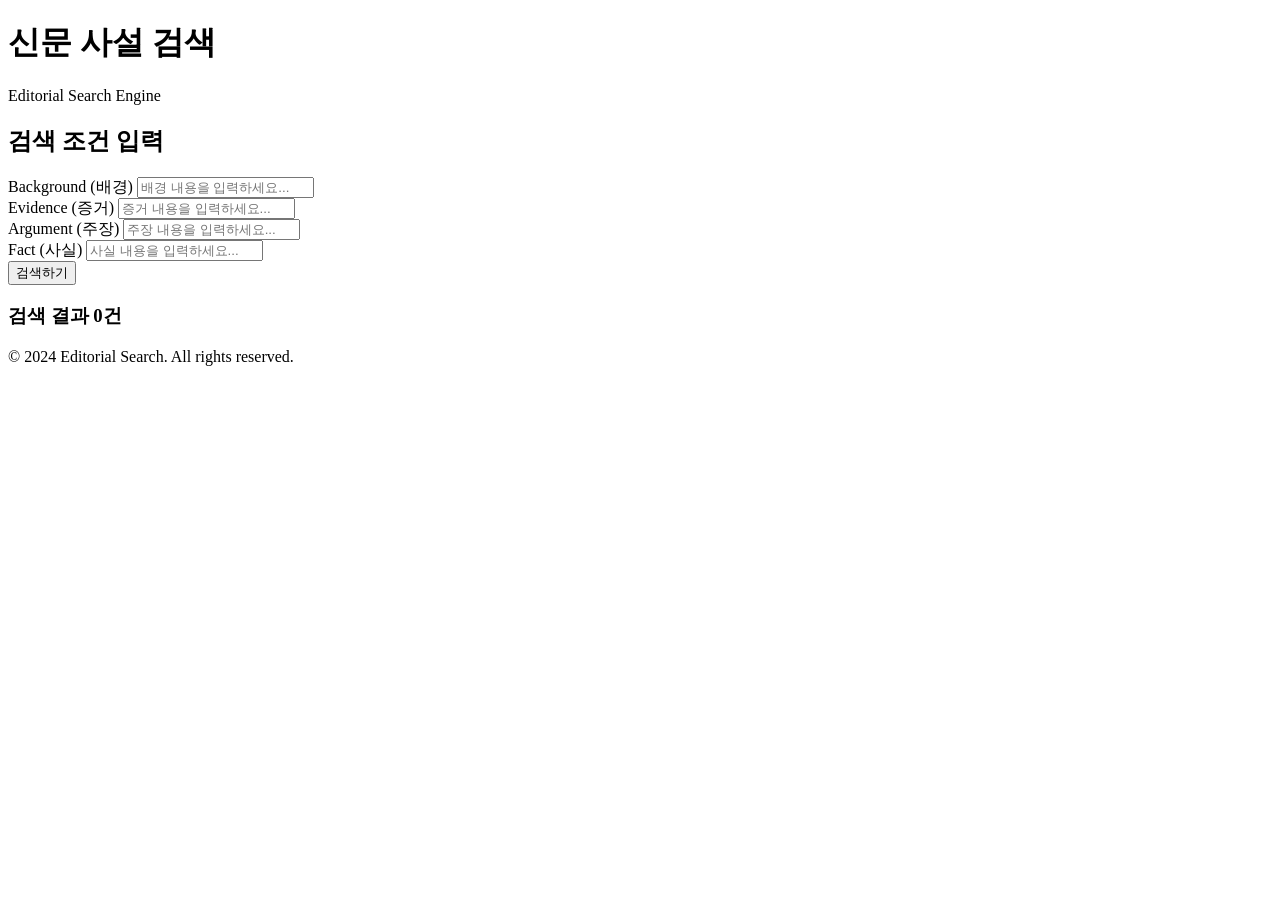
==== index.html @ 93cb691b "Add files via upload" ====
<!DOCTYPE html>
<html lang="ko">
<head>
    <meta charset="UTF-8">
    <meta name="viewport" content="width=device-width, initial-scale=1.0">
    <title>신문 사설 검색 (Editorial Search)</title>
    <link rel="stylesheet" href="style.css">
    
    <!-- Google Fonts for Korean Support and Aesthetics -->
    <link rel="preconnect" href="https://fonts.googleapis.com">
    <link rel="preconnect" href="https://fonts.gstatic.com" crossorigin>
    <link href="https://fonts.googleapis.com/css2?family=Noto+Sans+KR:wght@300;400;500;700&family=Outfit:wght@400;600&display=swap" rel="stylesheet">
</head>
<body>

    <header>
        <div class="header-content">
            <h1>신문 사설 검색</h1>
            <p>Editorial Search Engine</p>
        </div>
    </header>

    <main>
        <section class="search-container">
            <div class="search-card">
                <h2>검색 조건 입력</h2>
                <div class="input-group">
                    <label for="search-background">Background (배경)</label>
                    <input type="text" id="search-background" placeholder="배경 내용을 입력하세요...">
                </div>
                <div class="input-group">
                    <label for="search-evidence">Evidence (증거)</label>
                    <input type="text" id="search-evidence" placeholder="증거 내용을 입력하세요...">
                </div>
                <div class="input-group">
                    <label for="search-argument">Argument (주장)</label>
                    <input type="text" id="search-argument" placeholder="주장 내용을 입력하세요...">
                </div>
                <div class="input-group">
                    <label for="search-fact">Fact (사실)</label>
                    <input type="text" id="search-fact" placeholder="사실 내용을 입력하세요...">
                </div>
                <button id="search-btn">검색하기</button>
            </div>
        </section>

        <section class="results-container">
            <div id="results-header">
                <h3>검색 결과 <span id="result-count">0</span>건</h3>
            </div>
            <div id="results-list">
                <!-- Results will be injected here via JS -->
            </div>
        </section>
    </main>

    <footer>
        <p>&copy; 2024 Editorial Search. All rights reserved.</p>
    </footer>

    <script src="script.js"></script>
</body>
</html>
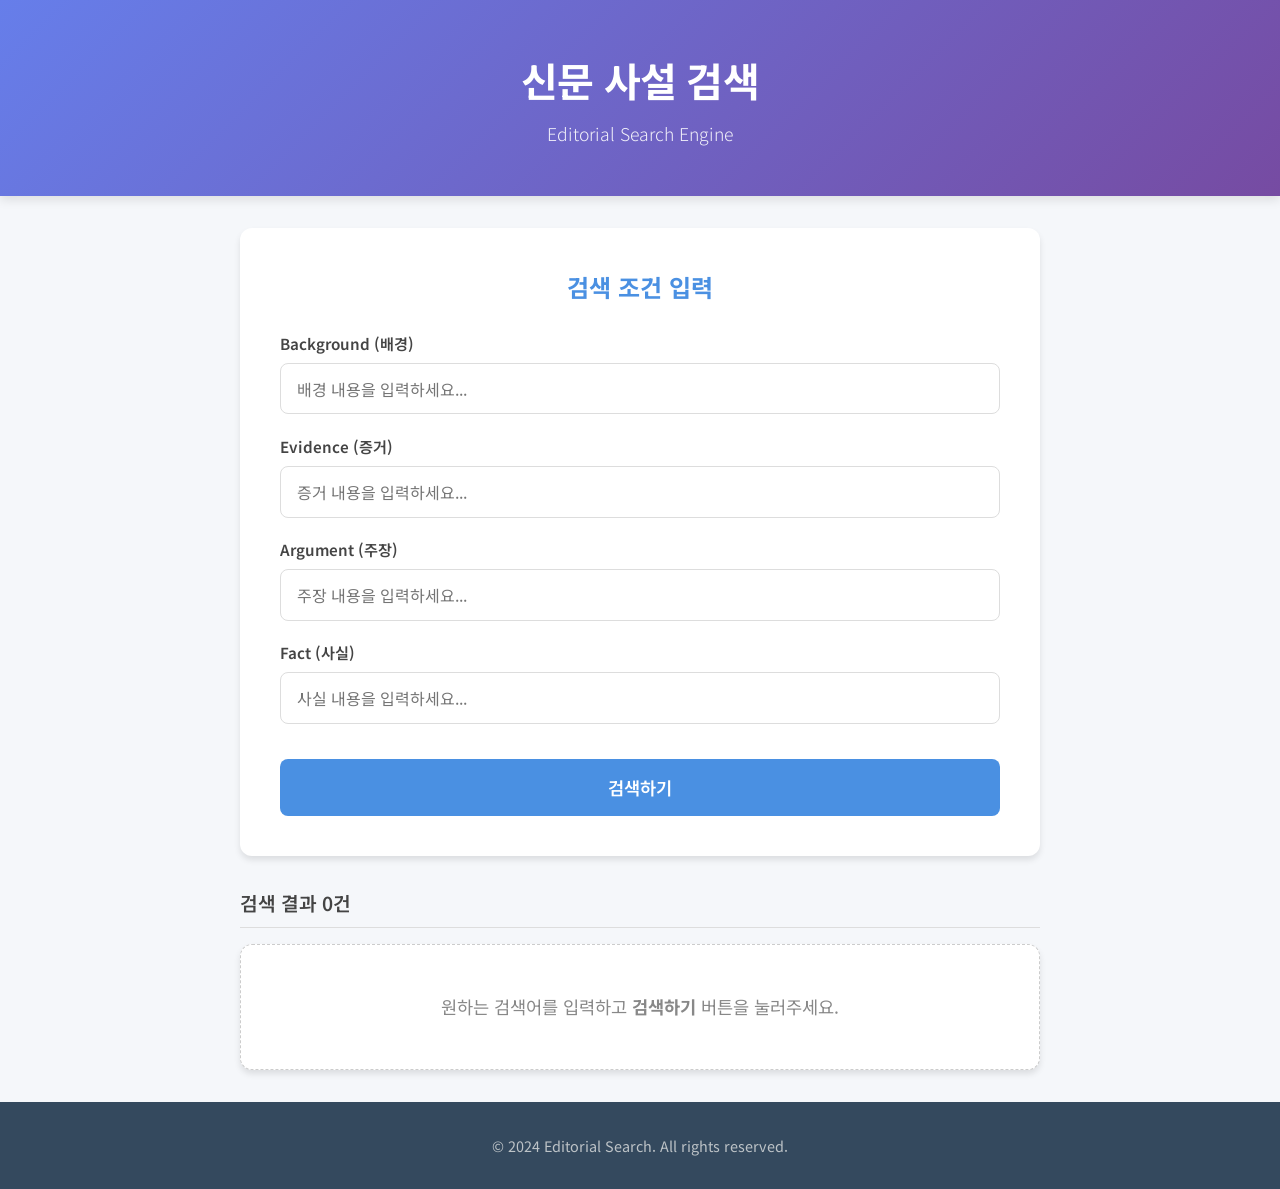
==== commit 83c400b8: "Add files via upload" ====
--- a/index.html
+++ b/index.html
@@ -1,16 +1,332 @@
 <!DOCTYPE html>
 <html lang="ko">
+
 <head>
     <meta charset="UTF-8">
     <meta name="viewport" content="width=device-width, initial-scale=1.0">
     <title>신문 사설 검색 (Editorial Search)</title>
-    <link rel="stylesheet" href="style.css">
-    
+
     <!-- Google Fonts for Korean Support and Aesthetics -->
     <link rel="preconnect" href="https://fonts.googleapis.com">
     <link rel="preconnect" href="https://fonts.gstatic.com" crossorigin>
-    <link href="https://fonts.googleapis.com/css2?family=Noto+Sans+KR:wght@300;400;500;700&family=Outfit:wght@400;600&display=swap" rel="stylesheet">
+    <link
+        href="https://fonts.googleapis.com/css2?family=Noto+Sans+KR:wght@300;400;500;700&family=Outfit:wght@400;600&display=swap"
+        rel="stylesheet">
+
+    <!-- Internal CSS (Combined for Portability) -->
+    <style>
+        /* CSS Reset & Normalize */
+        html {
+            -webkit-text-size-adjust: 100%;
+            -moz-text-size-adjust: 100%;
+            text-size-adjust: 100%;
+        }
+
+        *,
+        *::before,
+        *::after {
+            box-sizing: border-box;
+            margin: 0;
+            padding: 0;
+        }
+
+        body {
+            margin: 0;
+            font-family: 'Noto Sans KR', 'Outfit', -apple-system, BlinkMacSystemFont, "Segoe UI", Roboto, "Helvetica Neue", Arial, sans-serif;
+            -webkit-font-smoothing: antialiased;
+            -moz-osx-font-smoothing: grayscale;
+            background-color: var(--secondary-color);
+            color: var(--text-color);
+            line-height: 1.6;
+            display: flex;
+            flex-direction: column;
+            min-height: 100vh;
+        }
+
+        :root {
+            --primary-color: #4a90e2;
+            --secondary-color: #f5f7fa;
+            --text-color: #333;
+            --accent-color: #e94e77;
+            --card-bg: #ffffff;
+            --shadow: 0 4px 6px rgba(0, 0, 0, 0.1);
+            --shadow-hover: 0 10px 20px rgba(0, 0, 0, 0.15);
+            --border-radius: 12px;
+        }
+
+        /* Header */
+        header {
+            background: linear-gradient(135deg, #667eea 0%, #764ba2 100%);
+            color: white;
+            padding: 3rem 1rem;
+            text-align: center;
+            box-shadow: 0 4px 10px rgba(0, 0, 0, 0.1);
+        }
+
+        header h1 {
+            font-size: 2.5rem;
+            font-weight: 700;
+            margin-bottom: 0.5rem;
+            letter-spacing: -0.02em;
+        }
+
+        header p {
+            font-size: 1.1rem;
+            opacity: 0.9;
+            font-weight: 300;
+        }
+
+        /* Main Layout */
+        main {
+            flex: 1;
+            max-width: 1200px;
+            margin: 0 auto;
+            width: 100%;
+            padding: 2rem;
+            display: flex;
+            flex-direction: column;
+            gap: 2rem;
+        }
+
+        /* Search Section */
+        .search-container {
+            display: flex;
+            justify-content: center;
+        }
+
+        .search-card {
+            background: var(--card-bg);
+            padding: 2.5rem;
+            border-radius: var(--border-radius);
+            box-shadow: var(--shadow);
+            width: 100%;
+            max-width: 800px;
+        }
+
+        .search-card h2 {
+            margin-bottom: 1.5rem;
+            color: var(--primary-color);
+            font-size: 1.5rem;
+            text-align: center;
+            font-weight: 700;
+        }
+
+        .input-group {
+            margin-bottom: 1.2rem;
+        }
+
+        .input-group label {
+            display: block;
+            margin-bottom: 0.5rem;
+            font-weight: 600;
+            font-size: 0.95rem;
+            color: #444;
+        }
+
+        .input-group input {
+            width: 100%;
+            padding: 0.8rem 1rem;
+            border: 1px solid #ddd;
+            border-radius: 8px;
+            font-size: 1rem;
+            font-family: inherit;
+            transition: border-color 0.3s, box-shadow 0.3s;
+            background-color: #fff;
+            appearance: none;
+        }
+
+        .input-group input:focus {
+            outline: none;
+            border-color: var(--primary-color);
+            box-shadow: 0 0 0 3px rgba(74, 144, 226, 0.1);
+        }
+
+        #search-btn {
+            width: 100%;
+            padding: 1rem;
+            background-color: var(--primary-color);
+            color: white;
+            border: none;
+            border-radius: 8px;
+            font-size: 1.1rem;
+            font-weight: 600;
+            cursor: pointer;
+            transition: background-color 0.3s, transform 0.2s;
+            margin-top: 1rem;
+            font-family: inherit;
+        }
+
+        #search-btn:hover {
+            background-color: #357abd;
+            transform: translateY(-2px);
+        }
+
+        #search-btn:active {
+            transform: translateY(0);
+        }
+
+        /* Results Section */
+        .results-container {
+            width: 100%;
+            max-width: 800px;
+            margin: 0 auto;
+        }
+
+        #results-header {
+            margin-bottom: 1rem;
+            border-bottom: 1px solid #ddd;
+            padding-bottom: 0.5rem;
+            display: flex;
+            justify-content: space-between;
+            align-items: center;
+        }
+
+        #results-header h3 {
+            font-size: 1.2rem;
+            color: #444;
+            font-weight: 600;
+        }
+
+        #results-list {
+            display: grid;
+            gap: 1.5rem;
+        }
+
+        /* Initial State Placeholder */
+        .initial-state {
+            text-align: center;
+            padding: 3rem 1rem;
+            color: #888;
+            background: #fff;
+            border-radius: var(--border-radius);
+            box-shadow: var(--shadow);
+            border: 1px dashed #ccc;
+        }
+
+        .initial-state p {
+            font-size: 1.1rem;
+        }
+
+        /* Result Item Card */
+        .editorial-card {
+            background: var(--card-bg);
+            border-radius: var(--border-radius);
+            padding: 1.5rem;
+            box-shadow: var(--shadow);
+            border-left: 5px solid var(--primary-color);
+            transition: transform 0.3s, box-shadow 0.3s;
+        }
+
+        .editorial-card:hover {
+            transform: translateY(-5px);
+            box-shadow: var(--shadow-hover);
+        }
+
+        .editorial-header {
+            display: flex;
+            justify-content: space-between;
+            align-items: flex-start;
+            margin-bottom: 1rem;
+            border-bottom: 1px solid #eee;
+            padding-bottom: 1rem;
+        }
+
+        .editorial-title {
+            font-size: 1.35rem;
+            font-weight: 700;
+            color: #2c3e50;
+            margin-bottom: 0.4rem;
+            letter-spacing: -0.01em;
+        }
+
+        .editorial-meta {
+            font-size: 0.9rem;
+            color: #7f8c8d;
+            font-weight: 400;
+        }
+
+        .editorial-content {
+            display: grid;
+            gap: 1rem;
+        }
+
+        .content-row {
+            display: flex;
+            flex-direction: column;
+        }
+
+        .content-label {
+            font-size: 0.8rem;
+            font-weight: 700;
+            text-transform: uppercase;
+            letter-spacing: 0.5px;
+            margin-bottom: 0.3rem;
+            color: var(--primary-color);
+        }
+
+        .content-text {
+            font-size: 1rem;
+            color: #4a4a4a;
+            background-color: #f8f9fa;
+            padding: 0.9rem;
+            border-radius: 8px;
+            border: 1px solid #e9ecef;
+            word-break: keep-all;
+            line-height: 1.7;
+        }
+
+        /* Specific colors for different fields/tags */
+        .content-row.background .content-label {
+            color: #d35400;
+        }
+
+        .content-row.evidence .content-label {
+            color: #27ae60;
+        }
+
+        .content-row.argument .content-label {
+            color: #8e44ad;
+        }
+
+        .content-row.fact .content-label {
+            color: #2980b9;
+        }
+
+        /* Footer */
+        footer {
+            background-color: #34495e;
+            color: #bdc3c7;
+            text-align: center;
+            padding: 2rem 1rem;
+            margin-top: auto;
+            font-size: 0.9rem;
+        }
+
+        /* Responsive */
+        @media (max-width: 768px) {
+            header {
+                padding: 2rem 1rem;
+            }
+
+            header h1 {
+                font-size: 2rem;
+            }
+
+            main {
+                padding: 1.5rem 1rem;
+            }
+
+            .search-card {
+                padding: 1.5rem;
+            }
+
+            .editorial-card {
+                padding: 1.2rem;
+            }
+        }
+    </style>
 </head>
+
 <body>
 
     <header>
@@ -58,6 +374,274 @@
         <p>&copy; 2024 Editorial Search. All rights reserved.</p>
     </footer>
 
-    <script src="script.js"></script>
+    <!-- Internal JS (Combined for Portability) -->
+    <script>
+        // XML 데이터를 JS 파일 내부에 포함시킵니다. 
+        const xmlData = `<?xml version="1.0" encoding="UTF-8"?>
+<editorials xmlns:xsi="http://www.w3.org/2001/XMLSchema-instance" xsi:noNamespaceSchemaLocation="editorial.xsd">
+  <editorial id="sample-1">
+    <title><![CDATA[디지털 교육 격차, 공교육이 나서야 한다]]></title>
+    <author>김한글 논설위원</author>
+    <date>2024-01-10</date>
+    <structure>
+      <background><![CDATA[최근 전국 초중고교의 디지털 기기 보급률이 급증하고 있으나, 활용 능력의 격차는 여전히 심각하다.]]></background>
+      <evidence><![CDATA[교육부 통계에 따르면 수도권과 지방 학생 간의 디지털 리터러시 점수 차이가 20% 이상 벌어졌다.]]></evidence>
+      <argument><![CDATA[정부는 기기 보급을 넘어 실질적인 디지털 활용 교육 프로그램을 의무화해야 한다.]]></argument>
+      <fact><![CDATA[현재 디지털 교육 시수는 OECD 평균의 절반 수준인 주당 1시간에 불과하다.]]></fact>
+    </structure>
+  </editorial>
+  <editorial id="sample-2">
+    <title><![CDATA[기후 위기 대응, 기업의 책임 강화해야]]></title>
+    <author>이초록 전문기자</author>
+    <date>2024-01-11</date>
+    <structure>
+      <background><![CDATA[전 지구적인 이상 기후 현상으로 인한 경제적 피해가 매년 최고치를 경신하고 있다.]]></background>
+      <evidence><![CDATA[탄소 배출 상위 10개 기업이 전체 배출량의 40%를 차지한다는 환경단체 보고서가 발표되었다.]]></evidence>
+      <argument><![CDATA[기업의 ESG 경영을 단순 권고가 아닌 법적 의무 사항으로 강화해야만 실효성을 거둘 수 있다.]]></argument>
+      <fact><![CDATA[유럽연합은 이미 공급망 실사법을 통해 기업의 환경 책임을 법제화했다.]]></fact>
+    </structure>
+  </editorial>
+  <editorial id="sample-3">
+    <title><![CDATA[저출산 대책, 현금 살포보다 육아 환경 개선을]]></title>
+    <author>박미래 논설위원</author>
+    <date>2024-01-12</date>
+    <structure>
+      <background><![CDATA[합계출산율 0.7명대가 붕괴될 위기에 처했으나, 현금성 지원 정책은 한계를 드러내고 있다.]]></background>
+      <evidence><![CDATA[출산 장려금을 늘린 지자체에서도 출산율 반등 효과는 미미했다는 연구 결과가 있다.]]></evidence>
+      <argument><![CDATA[육아 휴직의 자유로운 사용과 공공 보육 시설 확충 등 '아이 키우기 좋은 환경'을 만드는 것이 우선이다.]]></argument>
+      <fact><![CDATA[한국의 남성 육아휴직 사용률은 제도는 존재하나 실사용률은 5% 내외로 주요국 중 최하위권이다.]]></fact>
+    </structure>
+  </editorial>
+  <editorial id="sample-4">
+    <title><![CDATA[의대 정원 확대, 지역 의료 붕괴 막을 골든타임]]></title>
+    <author>최생명 의학전문기자</author>
+    <date>2024-01-13</date>
+    <structure>
+      <background><![CDATA[지방 의료원의 의사 구인난이 심화되면서 응급실 뺑뺑이 등 필수 의료 공백 사태가 잇따르고 있다.]]></background>
+      <evidence><![CDATA[지방 국립대병원조차 전공의 정원을 채우지 못해 진료 과목을 폐쇄하는 사례가 속출하고 있다.]]></evidence>
+      <argument><![CDATA[의대 정원을 대폭 확대하고 지역 의사제를 도입하여 의료 인력의 수도권 쏠림 현상을 막아야 한다.]]></argument>
+      <fact><![CDATA[우리나라 의대 입학 정원은 2006년 이후 18년 동안 동결된 상태다.]]></fact>
+    </structure>
+  </editorial>
+  <editorial id="sample-5">
+    <title><![CDATA[가계부채 뇌관, 선제적 관리 필요하다]]></title>
+    <author>정경제 논설실장</author>
+    <date>2024-01-14</date>
+    <structure>
+      <background><![CDATA[고금리 기조가 장기화되면서 영끌로 집을 산 2030 세대와 자영업자의 이자 부담이 한계에 다다랐다.]]></background>
+      <evidence><![CDATA[한국은행 자료에 따르면 가계부채 비율이 GDP 대비 100%를 초과하여 세계 최고 수준을 기록했다.]]></evidence>
+      <argument><![CDATA[금융 당국은 대출 만기 연장 등 미봉책이 아닌, 부실 채권 정리와 채무 조정 등 근본적인 디레버리징 정책을 펴야 한다.]]></argument>
+      <fact><![CDATA[연체율이 지난 1년 사이 2배 이상 급증하며 금융권 부실 우려가 커지고 있다.]]></fact>
+    </structure>
+  </editorial>
+  <editorial id="sample-6">
+    <title><![CDATA[우주 항공청 설립, 미래 산업의 도약대]]></title>
+    <author>강우주 과학전문기자</author>
+    <date>2024-01-15</date>
+    <structure>
+      <background><![CDATA[뉴스페이스 시대를 맞아 세계 각국이 우주 개발 경쟁에 뛰어들고 있으나, 한국은 컨트롤 타워 부재로 뒤처지고 있다.]]></background>
+      <evidence><![CDATA[미국 NASA, 일본 JAXA 등 주요국은 전담 기구를 통해 민간 우주 산업을 주도하고 있다.]]></evidence>
+      <argument><![CDATA[우주항공청 설립법을 조속히 통과시켜 체계적인 우주 개발 로드맵을 수립하고 민간 기업을 육성해야 한다.]]></argument>
+      <fact><![CDATA[한국의 우주 예산 규모는 미국의 100분의 1 수준에 불과하다.]]></fact>
+    </structure>
+  </editorial>
+  <editorial id="sample-7">
+    <title><![CDATA[노인 빈곤율 OECD 1위, 연금 개혁 서둘러야]]></title>
+    <author>오복지 논설위원</author>
+    <date>2024-01-16</date>
+    <structure>
+      <background><![CDATA[급격한 고령화 속에 노인 빈곤 문제가 심각한 사회 문제로 대두되고 있으나 국민연금 개혁은 지지부진하다.]]></background>
+      <evidence><![CDATA[통계청 조사 결과 65세 이상 노인의 상대적 빈곤율은 40%에 육박해 OECD 평균의 3배에 달한다.]]></evidence>
+      <argument><![CDATA[보험료율 인상과 소득 대체율 조정을 포함한 사회적 대타협을 통해 연금의 지속 가능성을 확보해야 한다.]]></argument>
+      <fact><![CDATA[국민연금 고갈 시점이 당초 예상보다 2년 앞당겨진 2055년으로 전망되었다.]]></fact>
+    </structure>
+  </editorial>
+  <editorial id="sample-8">
+    <title><![CDATA[전세 사기 특별법, 피해 구제 실효성 높여야]]></title>
+    <author>송주택 부동산팀장</author>
+    <date>2024-01-17</date>
+    <structure>
+      <background><![CDATA[빌라왕 사태 등 전세 사기가 전국적으로 확산되며 수많은 세입자들이 보증금을 떼일 위기에 처했다.]]></background>
+      <evidence><![CDATA[특별법 시행 이후에도 피해자 인정 요건이 까다로워 실제 구제받은 사례는 전체 피해자의 20% 미만이다.]]></evidence>
+      <argument><![CDATA[피해자 인정 범위를 확대하고, 선구제 후회수 방안을 도입하여 피해자들의 주거 안정을 보장해야 한다.]]></argument>
+      <fact><![CDATA[전세 사기 피해자의 70%가 사회 초년생인 2030 세대이다.]]></fact>
+    </structure>
+  </editorial>
+  <editorial id="sample-9">
+    <title><![CDATA[K-콘텐츠 불법 유통, 저작권 보호 시스템 정비 시급]]></title>
+    <author>문화영 문화부장</author>
+    <date>2024-01-18</date>
+    <structure>
+      <background><![CDATA[한국의 영화, 드라마 등 K-콘텐츠가 세계적인 인기를 얻고 있으나, 불법 스트리밍 사이트로 인한 피해도 급증하고 있다.]]></background>
+      <evidence><![CDATA[업계 추산에 따르면 '누누티비' 등 불법 사이트로 인한 저작권 피해액이 연간 5조 원에 이른다.]]></evidence>
+      <argument><![CDATA[국제 공조 수사를 강화하고, 불법 사이트 차단 기술을 고도화하여 창작자들의 권리를 보호해야 한다.]]></argument>
+      <fact><![CDATA[불법 사이트 운영 서버의 대부분이 해외에 있어 국내법만으로는 처벌이 어려운 실정이다.]]></fact>
+    </structure>
+  </editorial>
+  <editorial id="sample-10">
+    <title><![CDATA[반도체 전쟁, 초격차 기술 확보가 생존 전략]]></title>
+    <author>반도체 산업부</author>
+    <date>2024-01-19</date>
+    <structure>
+      <background><![CDATA[미중 패권 경쟁 심화로 글로벌 반도체 공급망이 재편되면서 한국 반도체 산업이 샌드위치 위기에 처했다.]]></background>
+      <evidence><![CDATA[경쟁국들은 천문학적인 보조금을 지급하며 자국 반도체 생태계를 육성하고 있다.]]></evidence>
+      <argument><![CDATA[세제 혜택 확대와 인프라 지원을 통해 기업의 R&D 투자를 유도하고 초격차 기술 경쟁력을 확보해야 한다.]]></argument>
+      <fact><![CDATA[메모리 반도체 분야에서 경쟁국과의 기술 격차가 1년 이내로 좁혀졌다는 분석이 나왔다.]]></fact>
+    </structure>
+  </editorial>
+</editorials>`;
+
+        document.addEventListener('DOMContentLoaded', () => {
+            const searchBtn = document.getElementById('search-btn');
+            const inputs = {
+                background: document.getElementById('search-background'),
+                evidence: document.getElementById('search-evidence'),
+                argument: document.getElementById('search-argument'),
+                fact: document.getElementById('search-fact')
+            };
+            const resultsContainer = document.getElementById('results-list');
+            const resultCountSpan = document.getElementById('result-count');
+
+            let editorials = [];
+
+            // Parse XML Data Directly
+            try {
+                const parser = new DOMParser();
+                const xmlDoc = parser.parseFromString(xmlData, "text/xml");
+                const parseError = xmlDoc.getElementsByTagName("parsererror");
+
+                if (parseError.length > 0) {
+                    throw new Error("XML Parsing Failure");
+                }
+
+                editorials = parseEditorials(xmlDoc);
+                console.log(`Loaded ${editorials.length} editorials.`);
+            } catch (err) {
+                console.error('Error parsing XML:', err);
+                resultsContainer.innerHTML = `<p style="text-align:center; color:red;">XML 데이터를 처리하는 중 오류가 발생했습니다.<br>Error: ${err.message}</p>`;
+            }
+
+            // 초기 상태: 결과 영역 비우기 및 안내 메시지 표시
+            resultsContainer.innerHTML = '<div class="initial-state"><p>원하는 검색어를 입력하고 <strong>검색하기</strong> 버튼을 눌러주세요.</p></div>';
+            resultCountSpan.textContent = '0';
+
+            function parseEditorials(xmlDoc) {
+                const items = Array.from(xmlDoc.getElementsByTagName('editorial'));
+                return items.map(item => {
+                    const getTagText = (parent, tag) => {
+                        const els = parent.getElementsByTagName(tag);
+                        return els.length > 0 ? els[0].textContent.trim() : '';
+                    };
+
+                    const structure = item.getElementsByTagName('structure')[0];
+
+                    const bg = structure ? getTagText(structure, 'background') : '';
+                    const ev = structure ? getTagText(structure, 'evidence') : '';
+                    const ag = structure ? getTagText(structure, 'argument') : '';
+                    const fc = structure ? getTagText(structure, 'fact') : '';
+
+                    return {
+                        id: item.getAttribute('id'),
+                        title: getTagText(item, 'title'),
+                        author: getTagText(item, 'author'),
+                        date: getTagText(item, 'date'),
+                        background: bg,
+                        evidence: ev,
+                        argument: ag,
+                        fact: fc
+                    };
+                });
+            }
+
+            function filterEditorials() {
+                // 공백 제거 헬퍼 함수
+                const normalize = (str) => str.replace(/\s+/g, '').toLowerCase();
+
+                const queries = {
+                    background: normalize(inputs.background.value),
+                    evidence: normalize(inputs.evidence.value),
+                    argument: normalize(inputs.argument.value),
+                    fact: normalize(inputs.fact.value)
+                };
+
+                const filtered = editorials.filter(item => {
+                    const itemBg = normalize(item.background);
+                    const itemEv = normalize(item.evidence);
+                    const itemAg = normalize(item.argument);
+                    const itemFc = normalize(item.fact);
+
+                    const matchBackground = !queries.background || itemBg.includes(queries.background);
+                    const matchEvidence = !queries.evidence || itemEv.includes(queries.evidence);
+                    const matchArgument = !queries.argument || itemAg.includes(queries.argument);
+                    const matchFact = !queries.fact || itemFc.includes(queries.fact);
+
+                    return matchBackground && matchEvidence && matchArgument && matchFact;
+                });
+
+                displayResults(filtered);
+            }
+
+            function displayResults(items) {
+                resultCountSpan.textContent = items.length;
+                resultsContainer.innerHTML = '';
+
+                if (items.length === 0) {
+                    resultsContainer.innerHTML = '<p style="text-align:center; padding:2rem; color:#888;">검색 결과가 없습니다.</p>';
+                    return;
+                }
+
+                items.forEach(item => {
+                    const card = document.createElement('div');
+                    card.className = 'editorial-card';
+
+                    card.innerHTML = `
+                <div class="editorial-header">
+                    <div>
+                        <h4 class="editorial-title">${item.title}</h4>
+                        <div class="editorial-meta">${item.author} | ${item.date}</div>
+                    </div>
+                </div>
+                <div class="editorial-content">
+                    <div class="content-row background">
+                        <span class="content-label">Background</span>
+                        <div class="content-text">${highlightText(item.background, inputs.background.value)}</div>
+                    </div>
+                    <div class="content-row evidence">
+                        <span class="content-label">Evidence</span>
+                        <div class="content-text">${highlightText(item.evidence, inputs.evidence.value)}</div>
+                    </div>
+                    <div class="content-row argument">
+                        <span class="content-label">Argument</span>
+                        <div class="content-text">${highlightText(item.argument, inputs.argument.value)}</div>
+                    </div>
+                    <div class="content-row fact">
+                        <span class="content-label">Fact</span>
+                        <div class="content-text">${highlightText(item.fact, inputs.fact.value)}</div>
+                    </div>
+                </div>
+            `;
+                    resultsContainer.appendChild(card);
+                });
+            }
+
+            function highlightText(text, query) {
+                if (!query || !query.trim() || !text) return text;
+                const q = query.trim();
+                const regex = new RegExp(`(${q})`, 'gi');
+                return text.replace(regex, '<span style="background-color: #fffacd; font-weight:bold; padding: 0 2px;">$1</span>');
+            }
+
+            // Event Listeners
+            searchBtn.addEventListener('click', filterEditorials);
+
+            // Enter key support
+            Object.values(inputs).forEach(input => {
+                input.addEventListener('keypress', (e) => {
+                    if (e.key === 'Enter') filterEditorials();
+                });
+            });
+        });
+    </script>
 </body>
-</html>
+
+</html>
